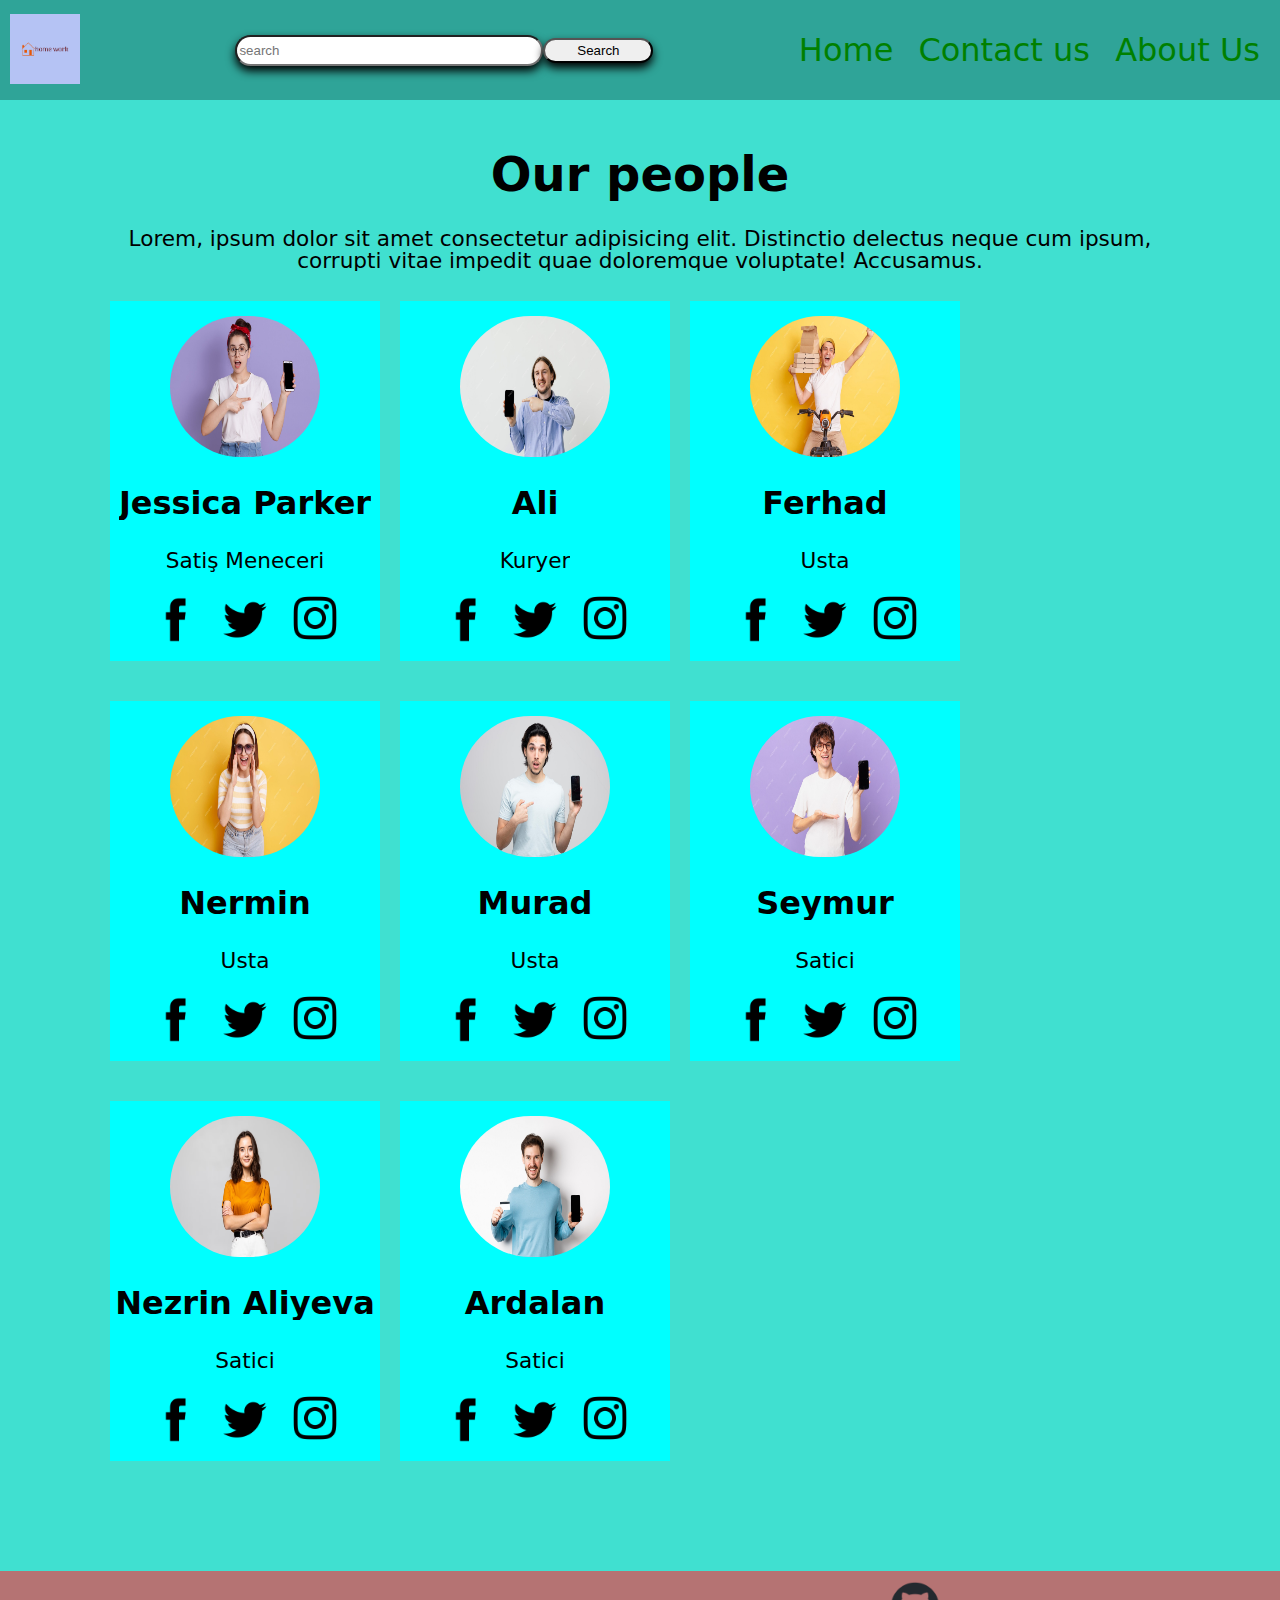
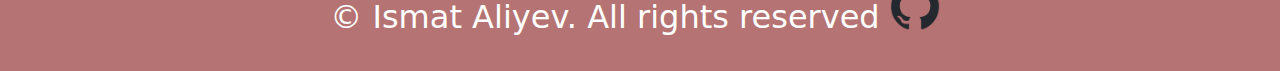
==== index.html @ 1774c895 "ortadan bashqa hamsini elemishem" ====
<!DOCTYPE html>
<html lang="en">

<head>
    <meta charset="UTF-8">
    <meta name="viewport" content="width=device-width, initial-scale=1.0">
    <title>Home Work</title>
    <link rel="stylesheet" href="./assets/CSS/reset.css">
    <link rel="stylesheet" href="./assets/CSS/style.css">
</head>

<body>
    <header>
        <nav>
            <a href="#"><img class="logo" src="./assets/photos/logo-color.png" alt=""></a>
            <form action="text">
                <input type="text" name="text" class="search" id="search" placeholder="search">
                <button class="searchbtn" id="search">Search</button>

            </form>
            <ul>
                <li>
                    <a class="HCA" href="#">Home</a>
                    <a class="HCA" href="#">Contact us</a>
                    <a class="HCA" href="#">About Us</a>
                </li>
            </ul>

        </nav>
    </header>










    <section class="section1">
        <h2 class="section1bashdiq">Our people</h2>
        <p>Lorem, ipsum dolor sit amet consectetur adipisicing elit. Distinctio delectus neque cum ipsum, corrupti vitae
            impedit quae doloremque voluptate! Accusamus.
        </p>
        <div class="ourpplEsas">
            <div class="ourppl">
                <img class="profilepic"
                    src="./assets/photos/closeup-portrait-astonished-woman-posing-with-opened-mouth-holding-modern-smart-phone-with-blank-screen_176532-11583.jpg"
                    alt="">
                <p class="ad">Jessica Parker</p>
                <p class="vezife">Satiş Meneceri</p>
                <ul class="ulfti">
                    <li>
                        <a href=""><img class="fti" src="./assets/photos/104498_facebook_icon.ico" alt=""></a>
                    </li>
                    <li>
                        <a href=""><img class="fti" src="./assets/photos/104501_twitter_bird_icon.ico" alt=""></a>
                    </li>
                    <li>
                        <a href=""><img class="fti"
                                src="./assets/photos/5335781_camera_instagram_social media_instagram logo_icon.ico"
                                alt=""></a>
                    </li>
                </ul>

            </div>

            <div class="ourppl">
                <img class="profilepic"
                    src="./assets/photos/handsome-guy-pointing-finger-empty-screen-phone-white-background_231208-14074.jpg"
                    alt="">
                <p class="ad">Ali Mammadov</p>
                <p class="vezife">Kuryer</p>
                <ul class="ulfti">
                    <li>
                        <a href=""><img class="fti" src="./assets/photos/104498_facebook_icon.ico" alt=""></a>
                    </li>
                    <li>
                        <a href=""><img class="fti" src="./assets/photos/104501_twitter_bird_icon.ico" alt=""></a>
                    </li>
                    <li>
                        <a href=""><img class="fti"
                                src="./assets/photos/5335781_camera_instagram_social media_instagram logo_icon.ico"
                                alt=""></a>
                    </li>
                </ul>
            </div>
            <div class="ourppl">
                <img class="profilepic"
                    src="./assets/photos/image-excited-delivery-man-riding-bike-holding-paper-packages-with-takeaway-fastfood-clenched-fist-delivering-orders-fast-as-super-hero-isolated-yellow-background_176532-20820.jpg"
                    alt="">
                <p class="ad">Ferhad Irevani</p>
                <p class="vezife">Usta</p>
                <ul class="ulfti">
                    <li>
                        <a href=""><img class="fti" src="./assets/photos/104498_facebook_icon.ico" alt=""></a>
                    </li>
                    <li>
                        <a href=""><img class="fti" src="./assets/photos/104501_twitter_bird_icon.ico" alt=""></a>
                    </li>
                    <li>
                        <a href=""><img class="fti"
                                src="./assets/photos/5335781_camera_instagram_social media_instagram logo_icon.ico"
                                alt=""></a>
                    </li>
                </ul>

            </div>
            <div class="ourppl">
                <img class="profilepic"
                    src="./assets/photos/image-positive-delighted-dark-haired-woman-wearing-striped-t-shirt-jeans-posing-isolated-yellow-background-standing-with-hands-near-mouth-screaming-making-announce_176532-20724.jpg"
                    alt="">
                <p class="ad">Nermin Alizade</p>
                <p class="vezife">Usta</p>
                <ul class="ulfti">
                    <li>
                        <a href=""><img class="fti" src="./assets/photos/104498_facebook_icon.ico" alt=""></a>
                    </li>
                    <li>
                        <a href=""><img class="fti" src="./assets/photos/104501_twitter_bird_icon.ico" alt=""></a>
                    </li>
                    <li>
                        <a href=""><img class="fti"
                                src="./assets/photos/5335781_camera_instagram_social media_instagram logo_icon.ico"
                                alt=""></a>
                    </li>
                </ul>

            </div>
            <div class="ourppl">
                <img class="profilepic"
                    src="./assets/photos/impressed-young-handsome-man-showing-mobile-phone-pointing-it-looking-camera-isolated-white-background_141793-139220.jpg"
                    alt="">
                <p class="ad">Murad Kerimov</p>
                <p class="vezife">Usta</p>
                <ul class="ulfti">
                    <li>
                        <a href=""><img class="fti" src="./assets/photos/104498_facebook_icon.ico" alt=""></a>
                    </li>
                    <li>
                        <a href=""><img class="fti" src="./assets/photos/104501_twitter_bird_icon.ico" alt=""></a>
                    </li>
                    <li>
                        <a href=""><img class="fti"
                                src="./assets/photos/5335781_camera_instagram_social media_instagram logo_icon.ico"
                                alt=""></a>
                    </li>
                </ul>

            </div>
            <div class="ourppl">
                <img class="profilepic"
                    src="./assets/photos/young-man-smiling-cheerfully-feeling-happy-showing-concept-holding-cell_1194-217275.jpg"
                    alt="">
                <p class="ad">Seymur Hasanov</p>
                <p class="vezife">Satici</p>
                <ul class="ulfti">
                    <li>
                        <a href=""><img class="fti" src="./assets/photos/104498_facebook_icon.ico" alt=""></a>
                    </li>
                    <li>
                        <a href=""><img class="fti" src="./assets/photos/104501_twitter_bird_icon.ico" alt=""></a>
                    </li>
                    <li>
                        <a href=""><img class="fti"
                                src="./assets/photos/5335781_camera_instagram_social media_instagram logo_icon.ico"
                                alt=""></a>
                    </li>
                </ul>

            </div>
            <div class="ourppl">

                <img class="profilepic"
                    src="./assets/photos/portrait-beautiful-young-woman-standing-grey-wall_231208-10760.avif" alt="">
                <p class="ad">Nezrin Aliyeva</p>
                <p class="vezife">Satici</p>
                <ul class="ulfti">
                    <li>
                        <a href=""><img class="fti" src="./assets/photos/104498_facebook_icon.ico" alt=""></a>
                    </li>
                    <li>
                        <a href=""><img class="fti" src="./assets/photos/104501_twitter_bird_icon.ico" alt=""></a>
                    </li>
                    <li>
                        <a href=""><img class="fti"
                                src="./assets/photos/5335781_camera_instagram_social media_instagram logo_icon.ico"
                                alt=""></a>
                    </li>
                </ul>

            </div>
            <div class="ourppl">
                <img class="profilepic"
                    src="./assets/photos/smiling-caucasian-man-showing-plastic-credit-card-with-mobile-phone-screen-guy-recommending-online-banking-app-standing-white-background_1258-77882.jpg"
                    alt="">
                <p class="ad">Ardalan Irevani</p>
                <p class="vezife">Satici</p>
                <ul class="ulfti">
                    <li>
                        <a href=""><img class="fti" src="./assets/photos/104498_facebook_icon.ico" alt=""></a>
                    </li>
                    <li>
                        <a href=""><img class="fti" src="./assets/photos/104501_twitter_bird_icon.ico" alt=""></a>
                    </li>
                    <li>
                        <a href=""><img class="fti"
                                src="./assets/photos/5335781_camera_instagram_social media_instagram logo_icon.ico"
                                alt=""></a>
                    </li>
                </ul>

            </div>
        </div>

    </section>
    <footer>
        <p>© Ismat Aliyev. All rights reserved</p>
        <a target="_blank" href="https://github.com/Ismetaliyev007"><img class="fti" src="./assets/photos/github-mark.png" alt=""></a>
    </footer>
</body>

</html>
---- assets/CSS/style.css ----
body {
    font-family:Arial, Helvetica, sans-serif;
    background-color: turquoise;
}
header {
    display: block;
    
}
nav {
    position: fixed;
    width: 100%;
    height: 100px;
    display: flex;
    flex-direction: row;
    align-items: center;
    justify-content: space-between;
    background-color: rgb(47, 164, 152);
    z-index: 999;
    margin: 0 0 30px;
}

.logo {
    width: 70px;
    padding: 10px;
    transition: 0.8s;
}
.logo:hover{
    transition:1s;
    width: 100px;
}
form {
    display: flex;
    align-items: center;
    justify-self: center;
}
.search {
    width: 300px;
    box-shadow: 0 5px 10px;
    border-radius: 50px;
    height: 25px;
}
.searchbtn {
    width: 110px;
    box-shadow: 0 5px 10px;
    border-radius: 50px;
    height: 25px;
}
.searchbtn:hover {
    width: 120px;
    transition: 0.5s;
    height: 28px;
}
.HCA {
    text-decoration: solid;
    color: green;
    padding-right: 20px;
    gap: 20px;
    font-size: 2em;
    transition: 0.5s;
}
.HCA:hover {
    color: rgb(1, 73, 1);
    transition: 0.5s;
    font-size: 2.5em;
}
p {
    font-size: 2em;
    overflow: auto;
    margin-top: 30px;
}
.section1 {
    padding: 100px;
    padding-top: 150px;
}
.section1bashdiq {
    text-align: center;
    font-size: 3em;
    font-weight: 600;
}
.section1 p{
    text-align: center;
    font-size: 1.35em;
}
.ourpplEsas{
    display: flex;
    flex-wrap: wrap;
    flex-direction: row;
}

.ourppl{
    background-color: aqua;
    display: flex;
    align-items: center;
    flex-direction: column;
    width: 260px;
    height: 350px;
    margin: 10px;
    margin-top: 30px;
    padding: 5px;
    box-shadow: 10px, 3px;
    transition: 0.8s;
    

}
.ourppl:hover{
    transition: 1s;
    width: 300px;
    height: 390px;
    box-shadow: 10px, 3px;
    
}
.profilepic {
    width: 150px;
    height: 150px;
    border-radius: 100px;
    margin-top: 10px;

}
.ourppl .ad{
    font-weight: 700;
    font-size: 2em;
    height: 35px;
}
.vezife {
    height: 35px;
    font-size: 1.5em;
    
}


.ulfti{
    display: flex;
    flex-direction: row;
}
.fti {
    padding: 10px;
    width: 50px;

}
footer {
    display: flex;
    background-color: rgb(181, 115, 115);
    color: white;
    text-align: center;
    width: 100%;
    height: 100px;
    justify-content: center;
    justify-self:center;
}
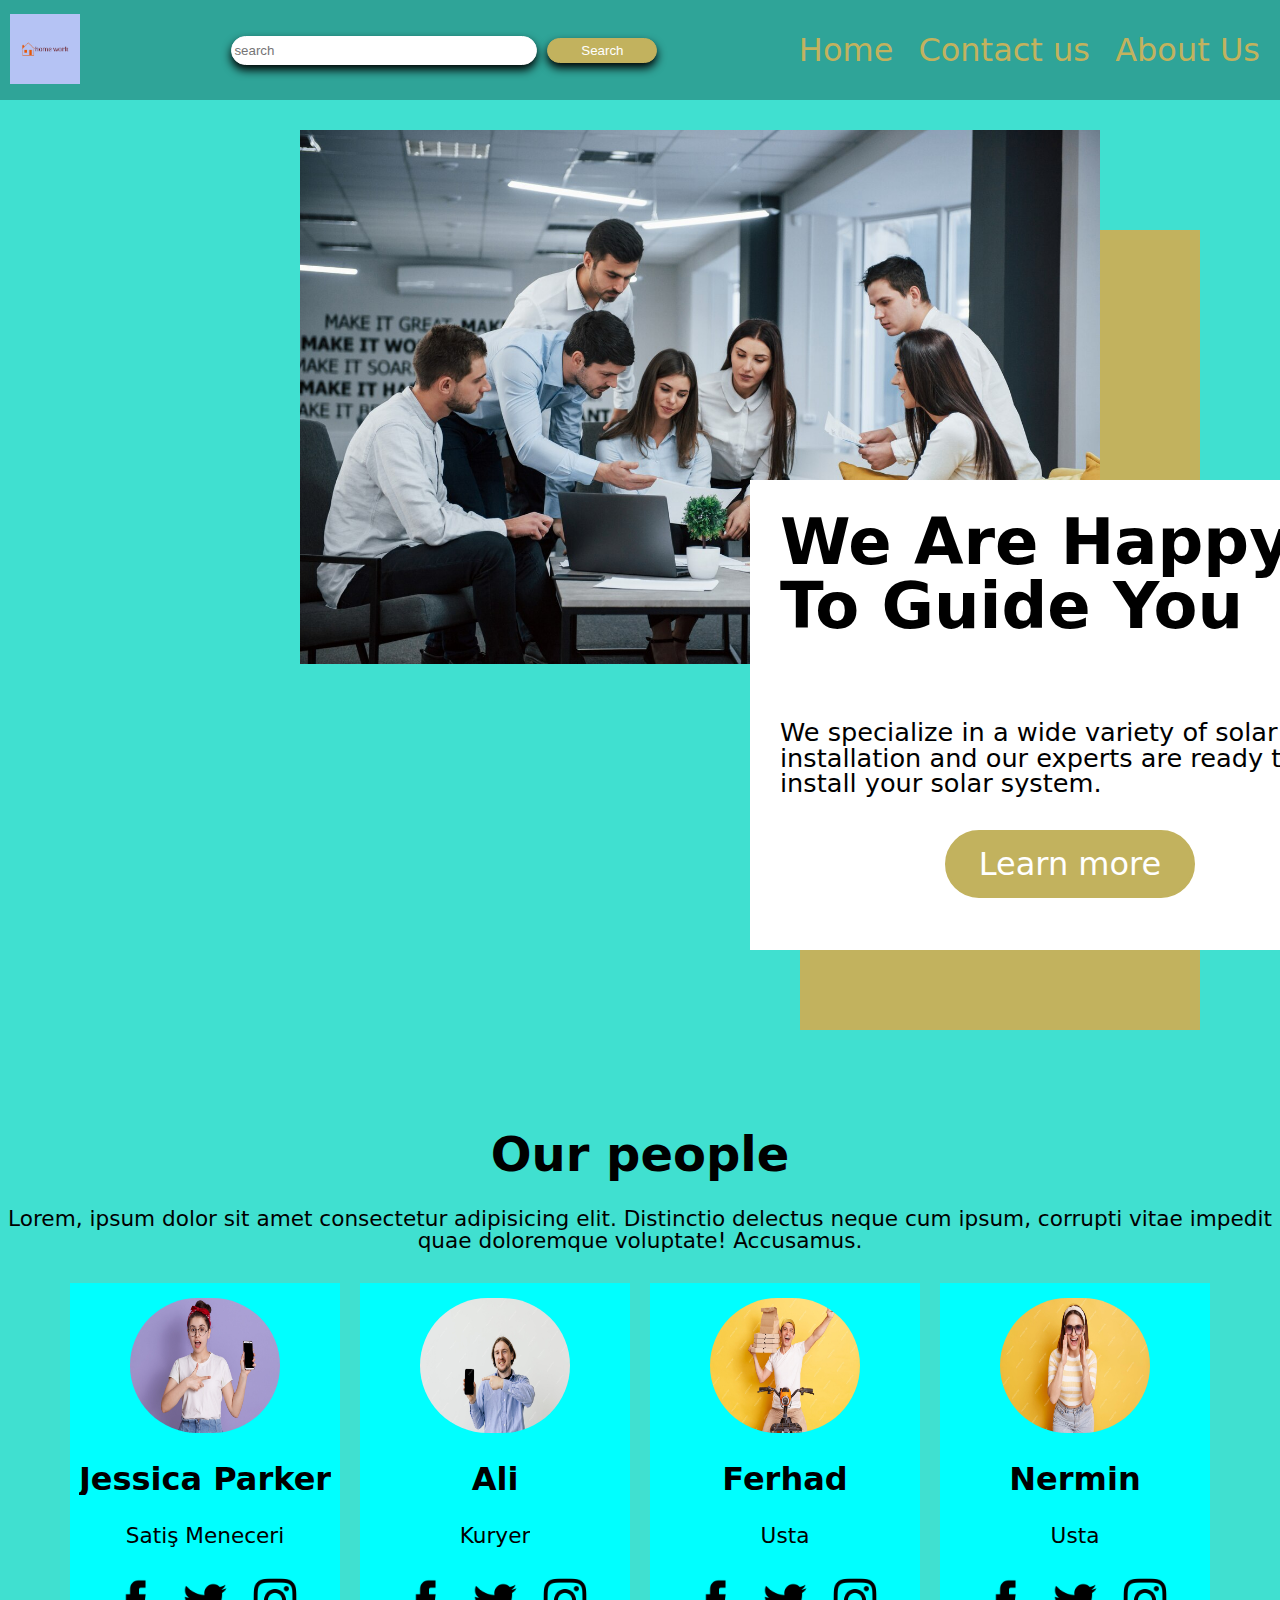
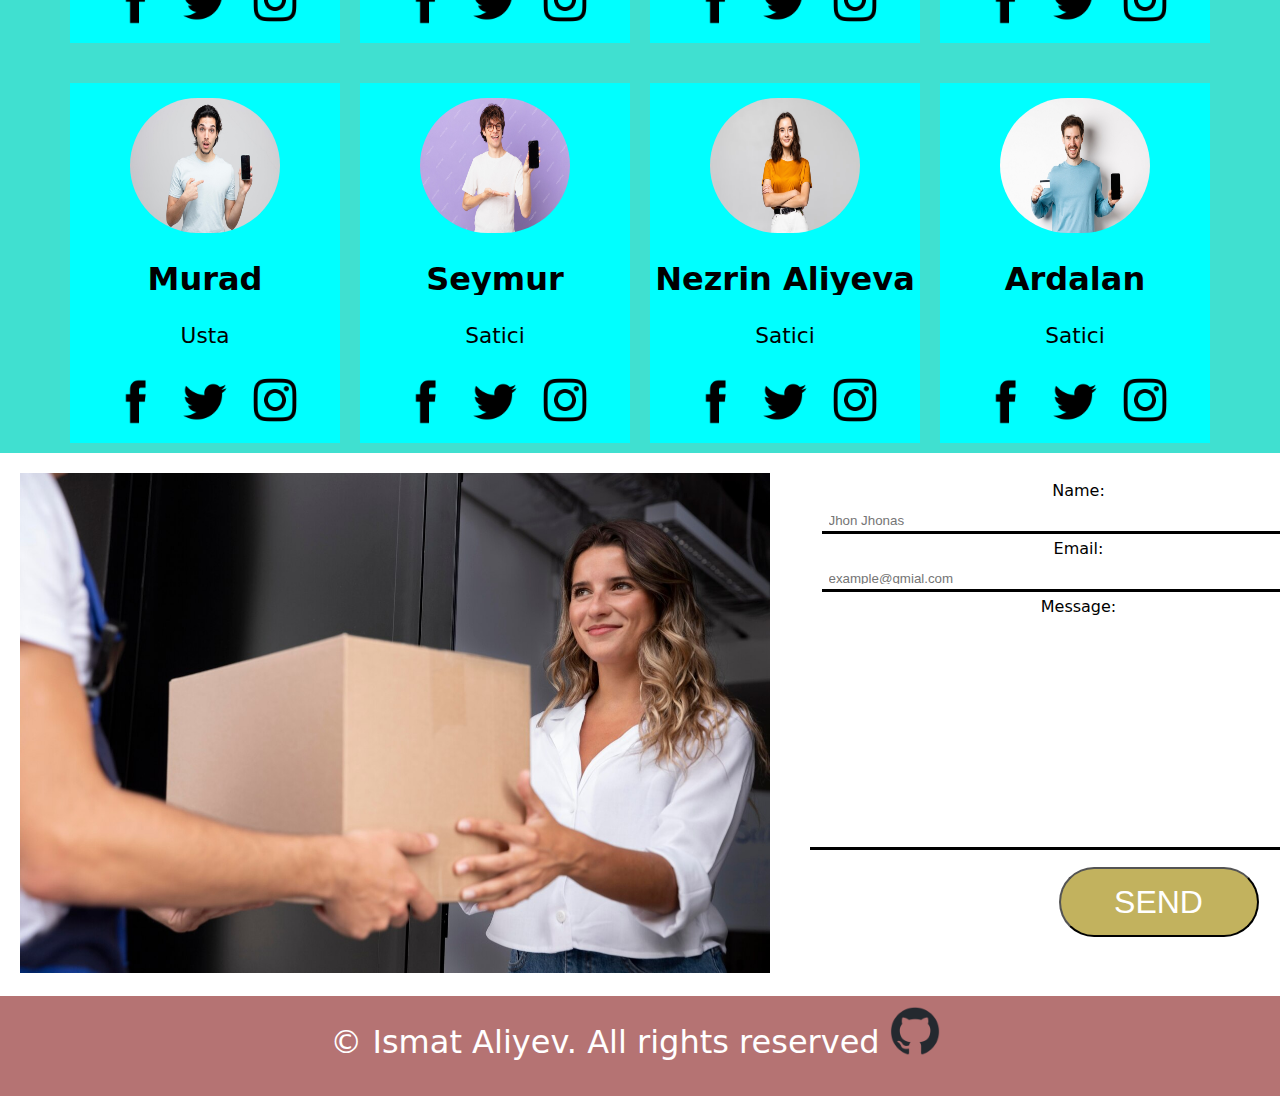
==== commit 1abdd013: "hazir ev tapshiriqi" ====
--- a/index.html
+++ b/index.html
@@ -28,6 +28,17 @@
 
         </nav>
     </header>
+    <section class="section3">
+        <div><img class="mainphoto" src="./assets/photos/workinggroup.jpeg" alt=""></div>
+        <div ><p class="yashilBoshdugh">s</p></div>
+        <div class="yaziyazi">
+            <div class="divdiv">
+            <p class="yazyiboyuk">We Are Happy To Guide You</p>
+            <p class="yazikicik">We specialize in a wide variety of solar installation and our experts are ready to install your solar system.</p>
+            <button class="learnm"><a href="./numune.html">Learn more</a></button>
+        </div>
+        </div>
+    </section>
 
 
 
@@ -213,7 +224,19 @@
 
             </div>
         </div>
-
+    </section>
+    <section class="section2">
+        <div><img src="./assets/photos/close-up-woman-receiving-pack_23-2149103392.jpg" alt=""></div>
+        <form  class="contactus" action="text">
+            <label id="name" for="name">Name:</label>
+            <input type="text" name="name" class="name" id="name" placeholder="Jhon Jhonas" required>
+            <label id="email" for="email">Email:</label>
+            <input type="email" name="email" class="email" id="email" placeholder="example@gmial.com" required>
+            <label id="textarea" for="textarea">Message:</label>
+            <textarea name="textarea" id="textarea" class="textarea" cols="60" rows="14"></textarea>
+            <button class="sendbtn">SEND</button>
+
+        </form>
     </section>
     <footer>
         <p>© Ismat Aliyev. All rights reserved</p>
--- a/assets/CSS/style.css
+++ b/assets/CSS/style.css
@@ -1,11 +1,13 @@
 body {
-    font-family:Arial, Helvetica, sans-serif;
+    font-family: Arial, Helvetica, sans-serif;
     background-color: turquoise;
 }
+
 header {
     display: block;
-    
-}
+
+}
+
 nav {
     position: fixed;
     width: 100%;
@@ -15,7 +17,7 @@
     align-items: center;
     justify-content: space-between;
     background-color: rgb(47, 164, 152);
-    z-index: 999;
+    z-index: 9999;
     margin: 0 0 30px;
 }
 
@@ -24,70 +26,182 @@
     padding: 10px;
     transition: 0.8s;
 }
-.logo:hover{
-    transition:1s;
+
+.logo:hover {
+    transition: 1s;
     width: 100px;
 }
+
 form {
     display: flex;
     align-items: center;
     justify-self: center;
 }
+
 .search {
+    border: 1px solid #fff;
     width: 300px;
-    box-shadow: 0 5px 10px;
+    box-shadow: 0 5px 10px rgba(0, 0, 0, 3);
     border-radius: 50px;
     height: 25px;
 }
+
 .searchbtn {
     width: 110px;
-    box-shadow: 0 5px 10px;
+    box-shadow: 0 5px 10px rgba(0, 0, 0, 3);
     border-radius: 50px;
     height: 25px;
-}
+    background-color: #C2B25E;
+    border: 1px solid #C2B25E;
+    transition: 0.5s;
+    color: #fff;
+    margin-left: 10px;
+}
+
+.searchbtn:visited {
+    color: #fff;
+    background-color: #C2B25E;
+
+}
+
+
 .searchbtn:hover {
     width: 120px;
     transition: 0.5s;
     height: 28px;
 }
+
 .HCA {
+
+    justify-content: end;
     text-decoration: solid;
-    color: green;
+    color: #C2B25E;
     padding-right: 20px;
     gap: 20px;
     font-size: 2em;
     transition: 0.5s;
 }
+
 .HCA:hover {
-    color: rgb(1, 73, 1);
+    color: #5a522c;
     transition: 0.5s;
     font-size: 2.5em;
 }
+
+.section3 {
+    padding-top: 130px;
+}
+
+.mainphoto {
+    position: ;
+    width: 800px;
+    position: absolute;
+    margin-left: 300px;
+    z-index: 998;
+}
+
+.yashilBoshdugh {
+    width: 400px;
+    height: 800px;
+    background-color: #C2B25E;
+    position: absolute;
+    left: 800px;
+    top: 200px;
+    color: #C2B25E;
+    z-index: 1;
+}
+.divdiv {
+    display: flex;
+    flex-direction: column;
+    align-items: center;
+}
+.yaziyazi {
+    position: absolute;
+    width: 600px;
+    height: 450px;
+    z-index: 1000;
+    padding: 20px 0px 0px 20px;
+    background-color: #fff;
+    margin-left: 750px;
+    margin-top: 350px;
+
+}
+
+.yazyiboyuk {
+    margin: 10px;
+    font-size: 4em;
+    font-weight: 600;
+    height: 150px;
+}
+
+.yazikicik {
+    margin: 50px 10px 10px 10px;
+    font-size: 1.6em;
+    height: 100px;
+}
+
+.learnm {
+    color: #fff;
+    background-color: #C2B25E;
+    border: 3px solid #C2B25E;
+    width: 250px;
+    height: 67.5px;
+    border-radius: 50px;
+    transition: 1s;
+    font-size: 2em;
+
+
+}
+
+.learnm:hover {
+    transition: 1s;
+    width: 300px;
+    height: 90.5px;
+    font-size: 2.5em;
+}
+
+.learnm a {
+    text-decoration: none;
+    color: #fff;
+}
+
+.learnm a:visited {
+    color: ;
+    #fff
+}
+
 p {
     font-size: 2em;
     overflow: auto;
     margin-top: 30px;
 }
+
 .section1 {
-    padding: 100px;
-    padding-top: 150px;
-}
+
+    padding-top: 1000px;
+
+}
+
 .section1bashdiq {
     text-align: center;
     font-size: 3em;
     font-weight: 600;
 }
-.section1 p{
+
+.section1 p {
     text-align: center;
     font-size: 1.35em;
-}
-.ourpplEsas{
+    height: 45px;
+}
+
+.ourpplEsas {
     display: flex;
     flex-wrap: wrap;
     flex-direction: row;
-}
-
-.ourppl{
+    justify-content: center;
+}
+
+.ourppl {
     background-color: aqua;
     display: flex;
     align-items: center;
@@ -99,16 +213,17 @@
     padding: 5px;
     box-shadow: 10px, 3px;
     transition: 0.8s;
-    
-
-}
-.ourppl:hover{
+
+
+}
+
+.ourppl:hover {
     transition: 1s;
     width: 300px;
     height: 390px;
-    box-shadow: 10px, 3px;
-    
-}
+    box-shadow: 10px 5px rgba(0, 0, 0, .3)
+}
+
 .profilepic {
     width: 150px;
     height: 150px;
@@ -116,27 +231,31 @@
     margin-top: 10px;
 
 }
-.ourppl .ad{
+
+.ourppl .ad {
     font-weight: 700;
     font-size: 2em;
     height: 35px;
 }
+
 .vezife {
     height: 35px;
     font-size: 1.5em;
-    
-}
-
-
-.ulfti{
+
+}
+
+
+.ulfti {
     display: flex;
     flex-direction: row;
 }
+
 .fti {
     padding: 10px;
     width: 50px;
 
 }
+
 footer {
     display: flex;
     background-color: rgb(181, 115, 115);
@@ -145,5 +264,74 @@
     width: 100%;
     height: 100px;
     justify-content: center;
-    justify-self:center;
+    justify-self: center;
+}
+
+.section2 {
+    display: flex;
+    flex-direction: row;
+    padding: 20px;
+    background-color: #fff;
+
+}
+
+.section2 img {
+    width: 750px;
+
+}
+
+.contactus,
+.textarea {
+    display: flex;
+    flex-direction: column;
+    align-items: center;
+    padding-left: 40px;
+}
+
+.name,
+.email {
+    width: 500px;
+    height: 10px;
+    border: 5px solid #fff;
+    box-shadow: 0px 3px;
+    margin-top: 10px;
+}
+
+.textarea {
+    border: #fff;
+    box-shadow: 0px 3px;
+    padding-top: 10px;
+}
+
+#name,
+#email,
+#textarea {
+    margin-top: 10px;
+}
+
+.sendbtn {
+    width: 200px;
+    height: 70px;
+    background-color: #C2B25E;
+    border-radius: 50px;
+    font-size: 2em;
+    transition: 0.5s;
+    color: #fff;
+    margin-top: 20px;
+    margin-left: 160px;
+
+}
+
+.sendbtn:hover {
+    transition: 0.3s;
+    width: 240px;
+    height: 90px;
+    font-size: 3em;
+    color: #fff;
+
+
+}
+
+.searchbtn:visited {
+    color: #fff;
 }